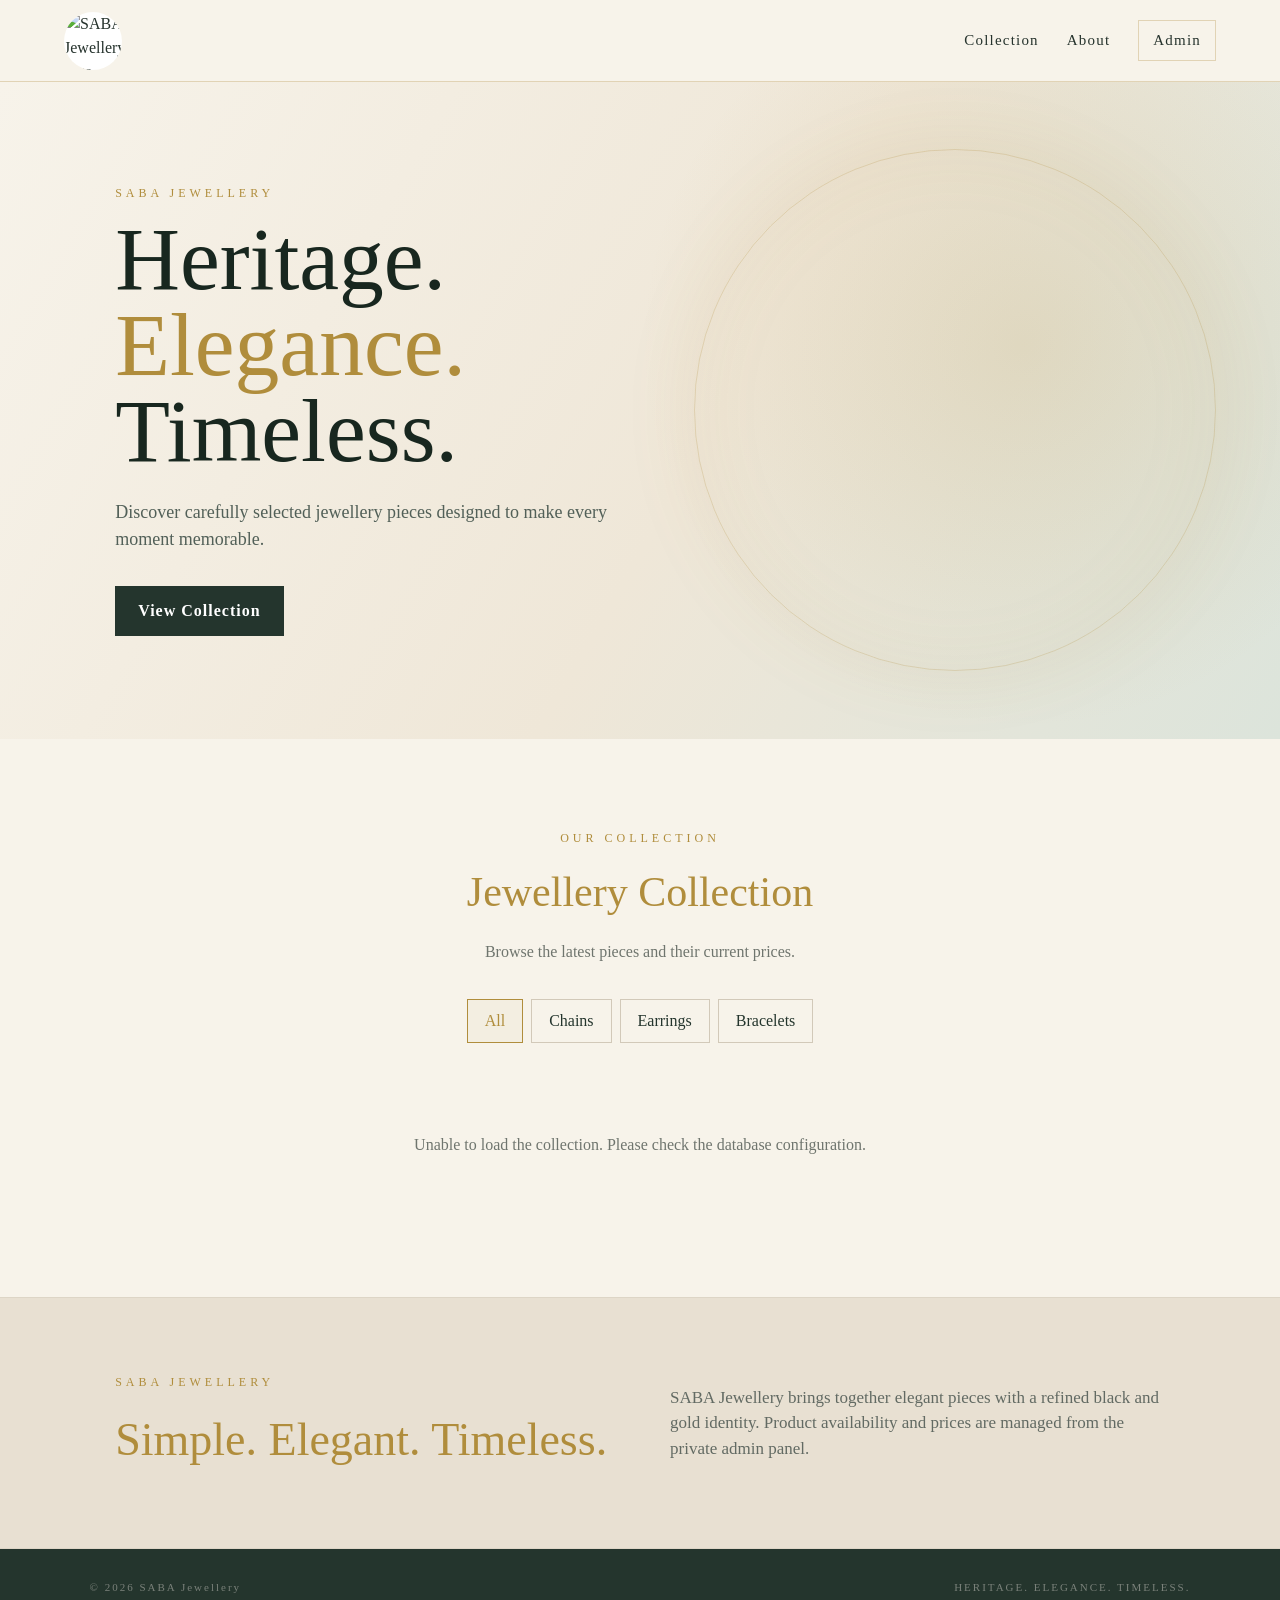
==== index.html @ 73888e52 "2hr supabase reading" ====
<!DOCTYPE html>
<html lang="en">
<head>
  <meta charset="UTF-8">
  <meta name="viewport" content="width=device-width, initial-scale=1.0">
  <title>SABA Jewellery | Heritage. Elegance. Timeless.</title>
  <meta name="description" content="SABA Jewellery - elegant chains, bracelets, earrings and timeless jewellery.">
  <link rel="stylesheet" href="css/style.css">
</head>
<body>
  <header class="site-header">
    <a class="brand" href="index.html">
      <img src="assets/saba-logo.jpeg" alt="SABA Jewellery logo">
    </a>
    <nav>
      <a href="#products">Collection</a>
      <a href="#about">About</a>
      <a class="admin-link" href="admin.html">Admin</a>
    </nav>
  </header>

  <main>
    <section class="hero">
      <div class="hero-content">
        <p class="eyebrow">SABA JEWELLERY</p>
        <h1>Heritage.<br><span>Elegance.</span><br>Timeless.</h1>
        <p>Discover carefully selected jewellery pieces designed to make every moment memorable.</p>
        <a class="gold-button" href="#products">View Collection</a>
      </div>
    </section>

    <section id="products" class="collection">
      <div class="section-heading">
        <p class="eyebrow">OUR COLLECTION</p>
        <h2>Jewellery Collection</h2>
        <p>Browse the latest pieces and their current prices.</p>
      </div>

      <div class="filters">
        <button class="filter active" data-category="all">All</button>
        <button class="filter" data-category="Chains">Chains</button>
        <button class="filter" data-category="Earrings">Earrings</button>
        <button class="filter" data-category="Bracelets">Bracelets</button>
      </div>

      <div id="product-grid" class="product-grid">
        <div class="loading">Loading collection...</div>
      </div>
    </section>

    <section id="about" class="about">
      <div>
        <p class="eyebrow">SABA JEWELLERY</p>
        <h2>Simple. Elegant. Timeless.</h2>
      </div>
      <p>
        SABA Jewellery brings together elegant pieces with a refined black and gold identity.
        Product availability and prices are managed from the private admin panel.
      </p>
    </section>
  </main>

  <footer>
    <span>© <span id="year"></span> SABA Jewellery</span>
    <span>HERITAGE. ELEGANCE. TIMELESS.</span>
  </footer>

  <script src="https://cdn.jsdelivr.net/npm/@supabase/supabase-js@2"></script>
  <script src="js/config.js"></script>
  <script src="js/store.js"></script>
  <script src="js/shop.js"></script>
</body>
</html>
---- css/style.css ----
:root {
  --ivory: #F7F3EA;
  --champagne: #E8E0D2;
  --cream: #FFFDF8;

  --emerald: #24352D;
  --emerald-dark: #18271F;

  --gold: #B08D3C;
  --gold-light: #D4AF62;

  --text: #26332D;
  --muted: #6F756E;

  --border: rgba(176, 141, 60, 0.30);

  --danger: #B85C5C;
}


/* ========================================
   GLOBAL
======================================== */

* {
  box-sizing: border-box;
}

html {
  scroll-behavior: smooth;
}

body {
  margin: 0;
  background: var(--ivory);
  color: var(--text);

  font-family:
    Georgia,
    "Times New Roman",
    serif;

  line-height: 1.5;
}

a {
  color: inherit;
  text-decoration: none;
}

button,
input,
select,
textarea {
  font-family: inherit;
}


/* ========================================
   HEADER
======================================== */

.site-header {
  height: 82px;

  padding: 10px 5%;

  display: flex;
  align-items: center;
  justify-content: space-between;

  border-bottom: 1px solid var(--border);

  background: rgba(247, 243, 234, 0.97);

  position: sticky;
  top: 0;

  z-index: 20;
}

.brand {
  display: flex;
  align-items: center;
}

.brand img {
  width: 58px;
  height: 58px;

  object-fit: contain;

  border-radius: 50%;

  background: #fff;

  display: block;
}

nav {
  display: flex;

  gap: 28px;

  align-items: center;

  font-size: 15px;

  letter-spacing: 1.2px;
}

nav a {
  transition: color 0.2s ease;
}

nav a:hover {
  color: var(--gold);
}

.admin-link {
  border: 1px solid var(--border);

  padding: 8px 14px;
}


/* ========================================
   HERO
======================================== */

.hero {
  min-height: 72vh;

  display: flex;

  align-items: center;

  padding: 8% 9%;

  position: relative;

  overflow: hidden;

  background:
    radial-gradient(
      circle at 80% 40%,
      rgba(176, 141, 60, 0.16),
      transparent 35%
    ),
    linear-gradient(
      120deg,
      #F7F3EA 0%,
      #EFE7D8 55%,
      #DCE4DB 100%
    );
}

.hero::after {
  content: "";

  position: absolute;

  width: 520px;
  height: 520px;

  right: 5%;
  top: 50%;

  transform: translateY(-50%);

  border: 1px solid rgba(176, 141, 60, 0.25);

  border-radius: 50%;

  box-shadow:
    0 0 80px rgba(176, 141, 60, 0.08),
    inset 0 0 80px rgba(176, 141, 60, 0.05);

  pointer-events: none;
}

.hero-content {
  max-width: 620px;

  position: relative;

  z-index: 2;
}

.eyebrow {
  color: var(--gold);

  letter-spacing: 4px;

  font-size: 12px;

  margin: 0 0 14px;
}

h1 {
  color: var(--emerald-dark);

  font-size: clamp(48px, 7vw, 92px);

  line-height: 0.96;

  font-weight: 400;

  margin: 0 0 25px;
}

h1 span,
h2 {
  color: var(--gold);
}

.hero p:not(.eyebrow) {
  color: #526058;

  max-width: 510px;

  font-size: 18px;
}


/* ========================================
   BUTTONS
======================================== */

.gold-button {
  display: inline-block;

  border: 1px solid var(--emerald);

  background: var(--emerald);

  color: #fff;

  padding: 12px 22px;

  margin-top: 15px;

  cursor: pointer;

  font: inherit;

  letter-spacing: 1px;

  font-weight: bold;

  transition:
    background 0.2s ease,
    border-color 0.2s ease;
}

.gold-button:hover {
  background: var(--gold);

  border-color: var(--gold);

  color: #fff;
}

.outline-button {
  background: transparent;

  color: var(--emerald);

  border: 1px solid #CFC7B8;

  padding: 9px 17px;

  cursor: pointer;

  font: inherit;

  transition:
    border-color 0.2s ease,
    color 0.2s ease,
    background 0.2s ease;
}

.outline-button:hover {
  border-color: var(--gold);

  color: var(--gold);

  background: rgba(176, 141, 60, 0.05);
}


/* ========================================
   COLLECTION
======================================== */

.collection {
  padding: 90px 7%;

  background: var(--ivory);
}

.section-heading {
  text-align: center;

  margin-bottom: 35px;
}

.section-heading.left {
  text-align: left;
}

.section-heading h2 {
  font-size: 42px;

  font-weight: 400;

  margin: 0 0 8px;
}

.section-heading p:last-child {
  color: var(--muted);
}


/* ========================================
   FILTERS
======================================== */

.filters {
  display: flex;

  justify-content: center;

  gap: 8px;

  margin-bottom: 40px;

  flex-wrap: wrap;
}

.filter {
  background: transparent;

  color: var(--emerald);

  border: 1px solid #D2C9B9;

  padding: 9px 17px;

  cursor: pointer;

  font: inherit;

  transition:
    border-color 0.2s ease,
    color 0.2s ease,
    background 0.2s ease;
}

.filter.active,
.filter:hover {
  border-color: var(--gold);

  color: var(--gold);

  background: rgba(176, 141, 60, 0.05);
}


/* ========================================
   PRODUCT GRID
======================================== */

.product-grid {
  display: grid;

  grid-template-columns:
    repeat(auto-fit, minmax(230px, 1fr));

  gap: 24px;

  align-items: start;
}


/* ========================================
   PRODUCT CARD
======================================== */

.product-card {
  background: var(--cream);

  border: 1px solid #DDD5C6;

  overflow: hidden;

  transition:
    transform 0.2s ease,
    border-color 0.2s ease,
    box-shadow 0.2s ease;
}

.product-card:hover {
  transform: translateY(-4px);

  border-color: var(--border);

  box-shadow:
    0 12px 35px rgba(36, 53, 45, 0.08);
}


/* ========================================
   PRODUCT IMAGE
======================================== */

.product-image {
  width: 100%;

  height: 300px;

  display: block;

  /*
    IMPORTANT:
    Original image is NOT cropped,
    resized, processed or distorted.
  */

  object-fit: contain;

  object-position: center;

  padding: 18px;

  background:
    radial-gradient(
      circle at center,
      #FFFFFF 0%,
      #F5EFE3 70%,
      #E9E0D1 100%
    );
}


/* ========================================
   OPTIONAL IMAGE STYLES
======================================== */

.product-image.black {
  background:
    radial-gradient(
      circle at center,
      #292929 0%,
      #151515 50%,
      #050505 100%
    );
}

.product-image.ivory {
  background:
    linear-gradient(
      135deg,
      #FFFFFF,
      #F0E9DC
    );
}

.product-image.gold {
  background:
    radial-gradient(
      circle at center,
      rgba(201, 162, 77, 0.20),
      #F3EBDD 72%
    );
}

.product-image.gradient {
  background:
    linear-gradient(
      145deg,
      #E8E0D2,
      #F7F3EA 60%,
      #DCE4DB
    );
}


/* ========================================
   PRODUCT INFO
======================================== */

.product-info {
  padding: 19px;
}

.product-info h3 {
  margin: 0 0 5px;

  font-size: 22px;

  font-weight: 400;

  color: var(--emerald);
}

.product-meta {
  color: var(--muted);

  font-size: 14px;

  min-height: 22px;
}

.price {
  color: var(--gold);

  font-size: 22px;

  margin-top: 13px;
}


/* ========================================
   ABOUT
======================================== */

.about {
  border-top: 1px solid #DDD5C6;

  border-bottom: 1px solid #DDD5C6;

  padding: 70px 9%;

  display: grid;

  grid-template-columns: 1fr 1fr;

  gap: 60px;

  align-items: center;

  background: var(--champagne);
}

.about h2 {
  font-size: 46px;

  font-weight: 400;

  margin: 0;
}

.about > p {
  color: #626A63;

  font-size: 17px;
}


/* ========================================
   FOOTER
======================================== */

footer {
  padding: 30px 7%;

  color: #7A817A;

  display: flex;

  justify-content: space-between;

  font-size: 11px;

  letter-spacing: 2px;

  background: var(--emerald);
}


/* ========================================
   LOADING
======================================== */

.loading {
  color: var(--muted);

  text-align: center;

  grid-column: 1 / -1;

  padding: 50px;
}


/* ========================================
   ADMIN
======================================== */

.admin-main {
  max-width: 1100px;

  margin: 0 auto;

  padding: 60px 5%;
}

.auth-card,
.product-form {
  background: var(--cream);

  border: 1px solid #DDD5C6;

  padding: 35px;

  max-width: 620px;

  margin: 40px auto;

  box-shadow:
    0 10px 30px rgba(36, 53, 45, 0.05);
}

.auth-card h1,
.dashboard h1 {
  font-size: 44px;

  color: var(--emerald-dark);
}

label {
  display: block;

  color: var(--emerald);

  font-size: 14px;
}

input,
select,
textarea {
  width: 100%;

  margin-top: 7px;

  background: #FFFDF8;

  color: var(--text);

  border: 1px solid #D4CCBD;

  padding: 12px;

  font: inherit;

  outline: none;
}

input:focus,
select:focus,
textarea:focus {
  border-color: var(--gold);

  box-shadow:
    0 0 0 2px rgba(176, 141, 60, 0.08);
}

.auth-card .gold-button {
  width: 100%;
}

.message {
  min-height: 20px;

  color: var(--gold);

  font-size: 14px;
}

.hidden {
  display: none !important;
}


/* ========================================
   ADMIN DASHBOARD
======================================== */

.dashboard-top {
  display: flex;

  justify-content: space-between;

  align-items: center;

  margin-bottom: 20px;
}

.product-form {
  max-width: none;

  margin: 20px 0 70px;
}

.form-title {
  display: flex;

  justify-content: space-between;

  align-items: center;
}

.form-title h2 {
  font-weight: 400;
}

.form-grid {
  display: grid;

  grid-template-columns: 1fr 1fr;

  gap: 18px;
}

.full {
  grid-column: 1 / -1;
}

.text-button {
  background: none;

  border: 0;

  color: var(--gold);

  cursor: pointer;
}


/* ========================================
   IMAGE PREVIEW
======================================== */

.image-preview {
  margin: 15px 0;

  width: 280px;
  height: 200px;

  background:
    radial-gradient(
      circle at center,
      #FFFFFF,
      #F0E8DA
    );

  border: 1px solid #DDD5C6;

  padding: 10px;

  display: flex;

  align-items: center;

  justify-content: center;

  overflow: hidden;
}

.image-preview img {
  width: 100%;

  height: 100%;

  object-fit: contain;

  object-position: center;

  display: block;
}


/* ========================================
   ADMIN PRODUCT LIST
======================================== */

.admin-products {
  display: grid;

  gap: 14px;
}

.admin-row {
  display: grid;

  grid-template-columns:
    90px 1fr auto auto;

  gap: 18px;

  align-items: center;

  padding: 12px;

  background: var(--cream);

  border: 1px solid #DDD5C6;
}

.admin-row img {
  width: 90px;

  height: 80px;

  object-fit: contain;

  object-position: center;

  display: block;
}


/* ========================================
   ADMIN IMAGE STYLES
======================================== */

.admin-product-image.black {
  background:
    radial-gradient(
      circle at center,
      #292929,
      #080808
    );
}

.admin-product-image.ivory {
  background:
    linear-gradient(
      135deg,
      #FFFFFF,
      #F0E9DC
    );
}

.admin-product-image.gold {
  background:
    radial-gradient(
      circle at center,
      rgba(201, 162, 77, 0.20),
      #F3EBDD
    );
}

.admin-product-image.gradient {
  background:
    linear-gradient(
      145deg,
      #E8E0D2,
      #F7F3EA 60%,
      #DCE4DB
    );
}

.admin-row h3 {
  margin: 0;

  font-weight: 400;

  color: var(--emerald);
}

.admin-row small {
  color: var(--muted);
}

.admin-style {
  display: block;

  margin-top: 4px;

  color: var(--gold) !important;

  font-size: 12px;
}

.admin-actions {
  display: flex;

  gap: 8px;
}

.danger {
  color: var(--danger);

  border-color: rgba(184, 92, 92, 0.5);
}

.danger:hover {
  color: #fff;

  background: var(--danger);

  border-color: var(--danger);
}


/* ========================================
   MOBILE
======================================== */

@media (max-width: 700px) {

  .site-header {
    height: 72px;
  }

  nav a:not(.admin-link) {
    display: none;
  }

  .hero {
    min-height: 65vh;

    padding: 12% 7%;
  }

  .hero::after {
    width: 300px;

    height: 300px;

    right: -100px;

    opacity: 0.6;
  }

  .collection {
    padding: 60px 5%;
  }

  .product-grid {
    grid-template-columns:
      repeat(2, minmax(0, 1fr));

    gap: 14px;
  }

  .product-image {
    height: 220px;

    padding: 8px;
  }

  .product-info {
    padding: 14px;
  }

  .product-info h3 {
    font-size: 18px;
  }

  .price {
    font-size: 19px;
  }

  .about {
    grid-template-columns: 1fr;

    gap: 20px;

    padding: 55px 7%;
  }

  footer {
    flex-direction: column;

    gap: 10px;
  }

  .form-grid {
    grid-template-columns: 1fr;
  }

  .full {
    grid-column: auto;
  }

  .admin-row {
    grid-template-columns:
      65px 1fr;
  }

  .admin-row img {
    width: 65px;

    height: 65px;
  }

  .admin-actions {
    grid-column: 1 / -1;
  }

  .dashboard-top {
    align-items: flex-start;

    gap: 15px;
  }

  .image-preview {
    width: 100%;

    max-width: 280px;
  }
}
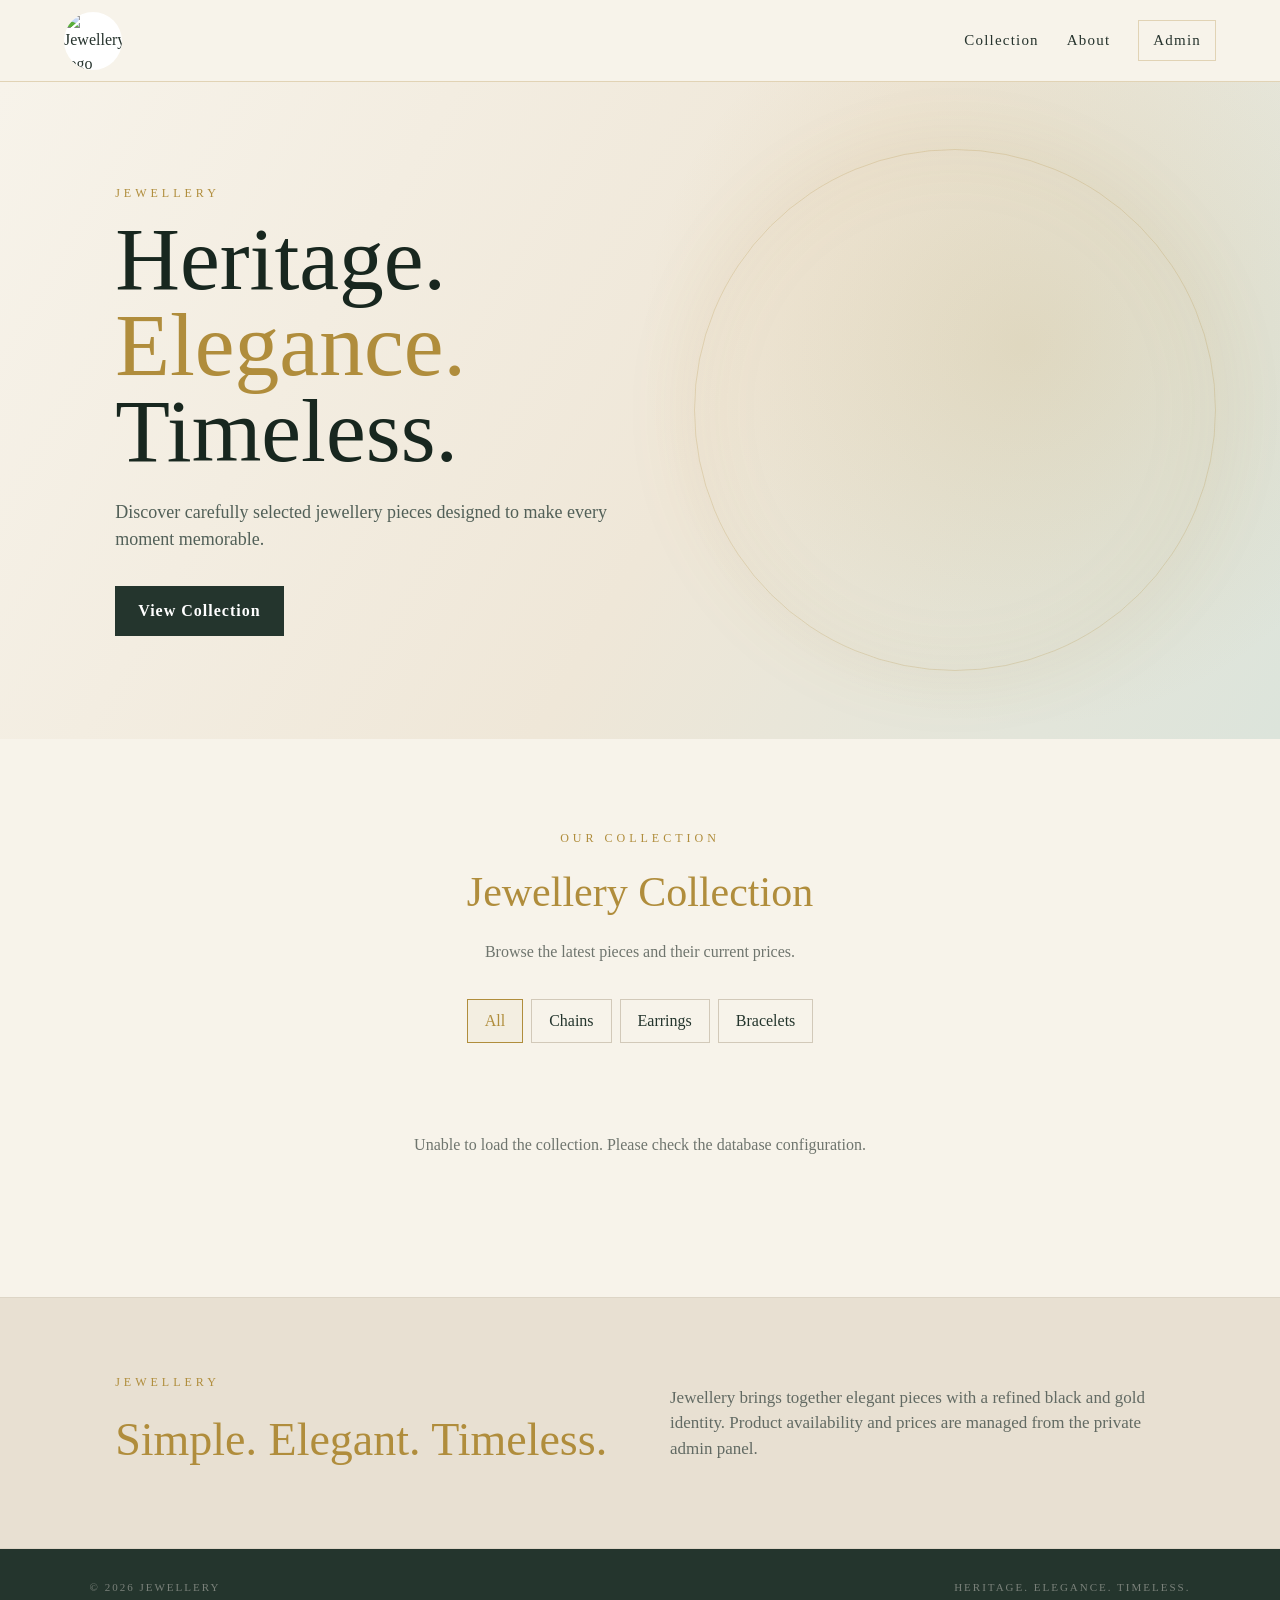
==== commit fa3cb80b: "Name removed for secrecy" ====
--- a/index.html
+++ b/index.html
@@ -3,14 +3,14 @@
 <head>
   <meta charset="UTF-8">
   <meta name="viewport" content="width=device-width, initial-scale=1.0">
-  <title>SABA Jewellery | Heritage. Elegance. Timeless.</title>
-  <meta name="description" content="SABA Jewellery - elegant chains, bracelets, earrings and timeless jewellery.">
+  <title>Jewellery | Heritage. Elegance. Timeless.</title>
+  <meta name="description" content="Jewellery - elegant chains, bracelets, earrings and timeless jewellery.">
   <link rel="stylesheet" href="css/style.css">
 </head>
 <body>
   <header class="site-header">
     <a class="brand" href="index.html">
-      <img src="assets/saba-logo.jpeg" alt="SABA Jewellery logo">
+      <img src="assets/logo.jpeg" alt="Jewellery logo">
     </a>
     <nav>
       <a href="#products">Collection</a>
@@ -22,7 +22,7 @@
   <main>
     <section class="hero">
       <div class="hero-content">
-        <p class="eyebrow">SABA JEWELLERY</p>
+        <p class="eyebrow">JEWELLERY</p>
         <h1>Heritage.<br><span>Elegance.</span><br>Timeless.</h1>
         <p>Discover carefully selected jewellery pieces designed to make every moment memorable.</p>
         <a class="gold-button" href="#products">View Collection</a>
@@ -50,18 +50,18 @@
 
     <section id="about" class="about">
       <div>
-        <p class="eyebrow">SABA JEWELLERY</p>
+        <p class="eyebrow">JEWELLERY</p>
         <h2>Simple. Elegant. Timeless.</h2>
       </div>
       <p>
-        SABA Jewellery brings together elegant pieces with a refined black and gold identity.
+        Jewellery brings together elegant pieces with a refined black and gold identity.
         Product availability and prices are managed from the private admin panel.
       </p>
     </section>
   </main>
 
   <footer>
-    <span>© <span id="year"></span> SABA Jewellery</span>
+    <span>© <span id="year"></span> JEWELLERY</span>
     <span>HERITAGE. ELEGANCE. TIMELESS.</span>
   </footer>
 
